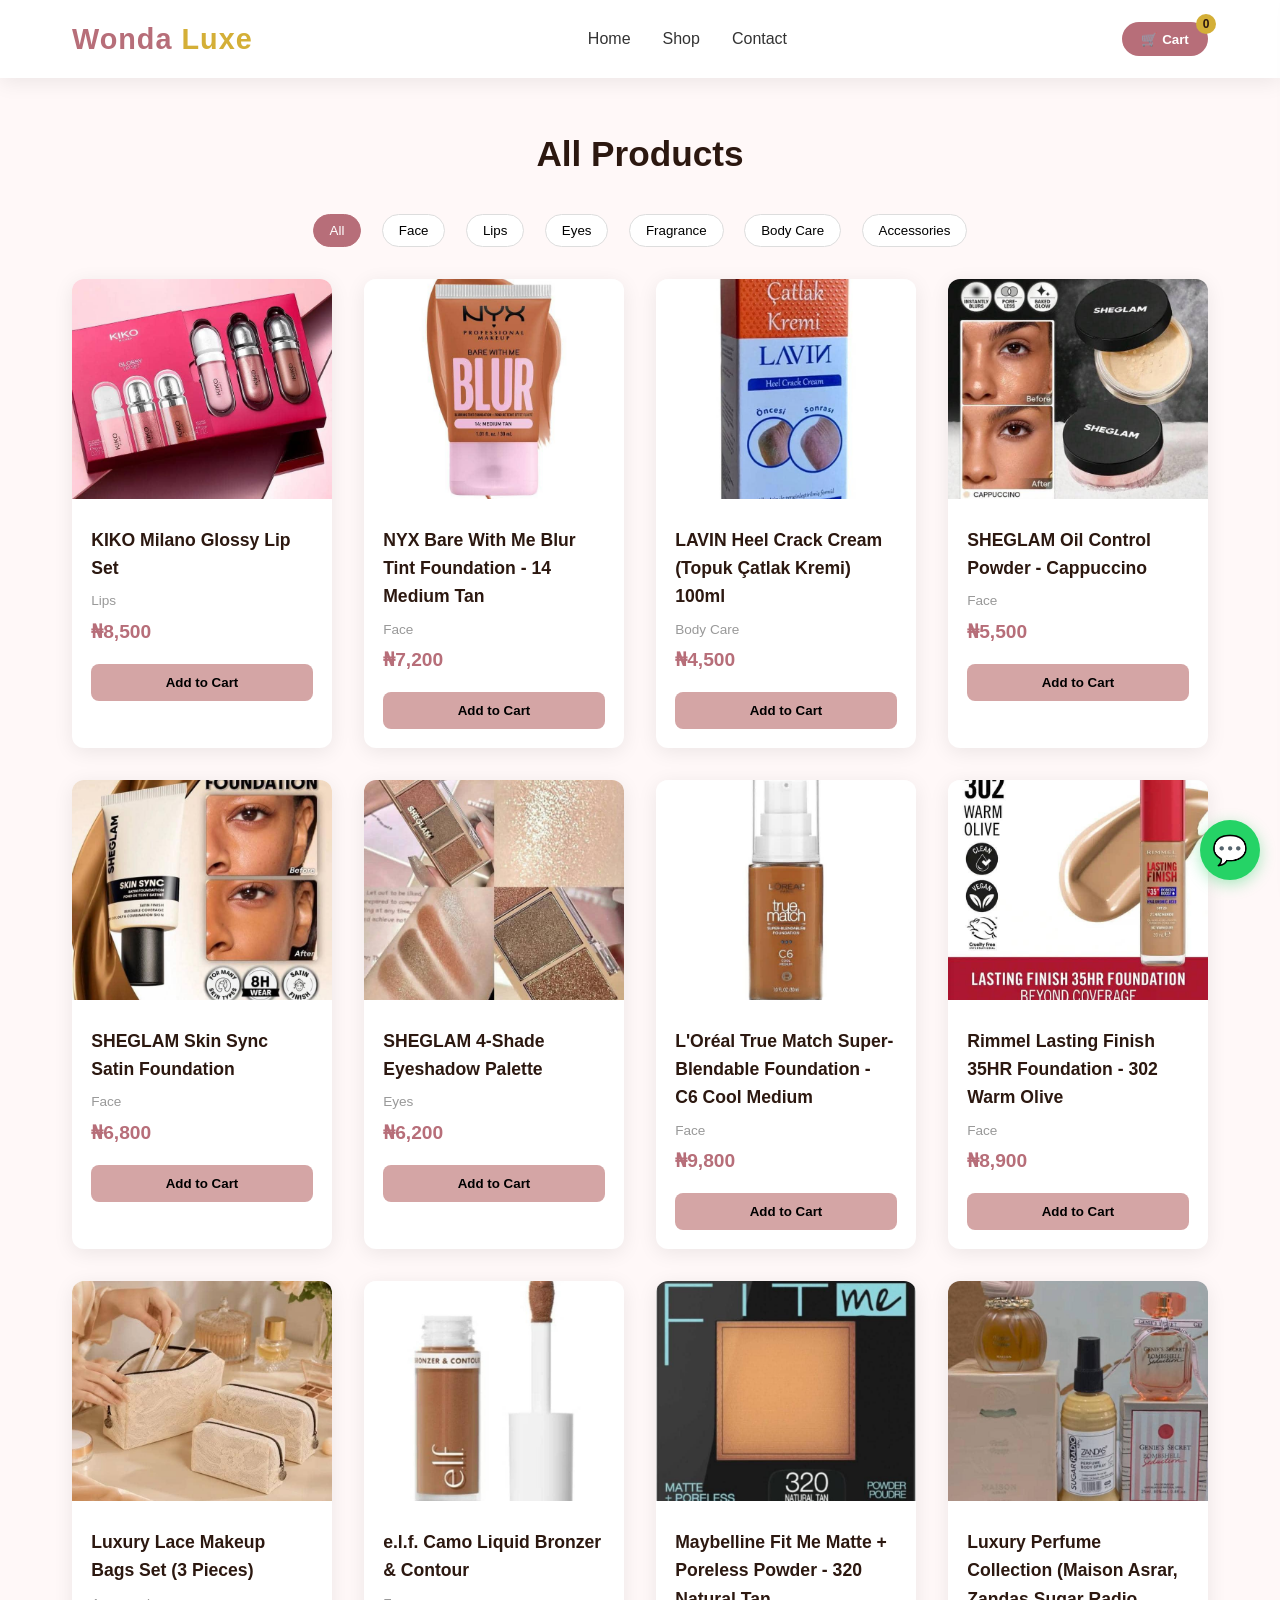
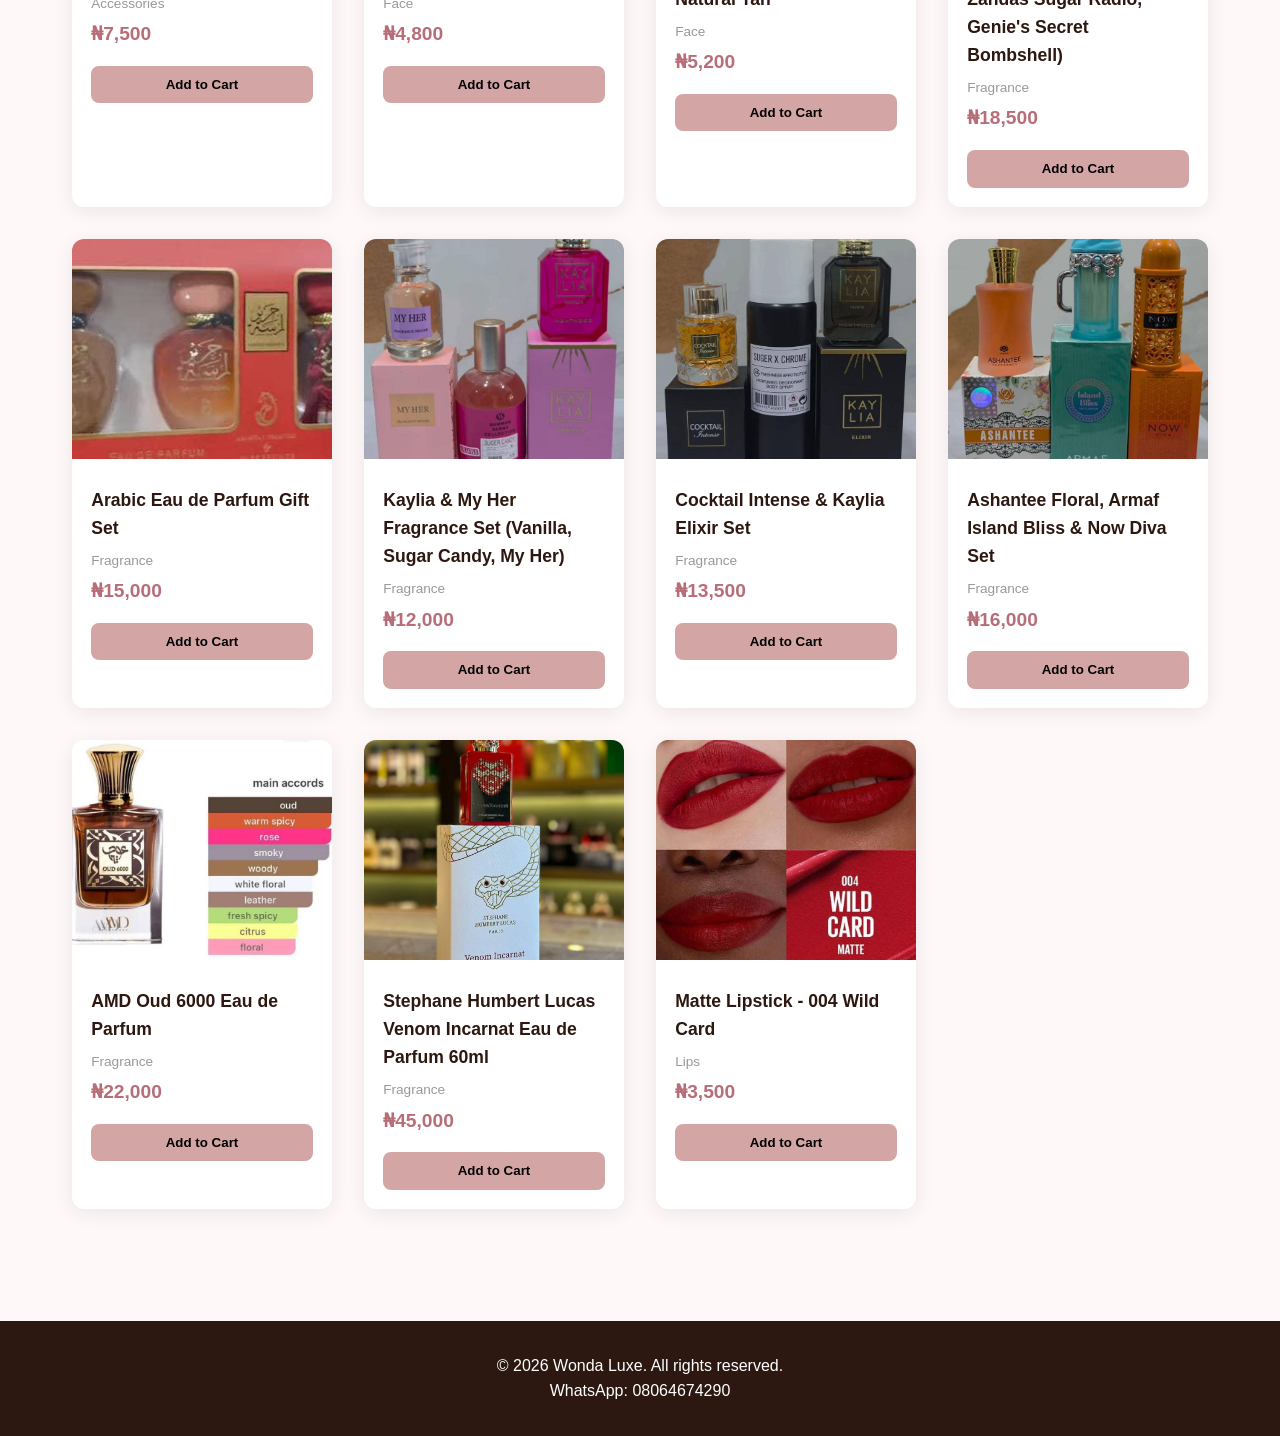
==== shop.html @ b58d8540 "Add files via upload" ====
<!DOCTYPE html>
<html lang="en">
<head>
  <meta charset="UTF-8">
  <meta name="viewport" content="width=device-width, initial-scale=1.0">
  <title>Shop | Wonda Luxe</title>
  <link rel="stylesheet" href="assets/css/style.css">
</head>
<body>
  <header>
    <div class="navbar">
      <a href="index.html" class="logo">Wonda <span>Luxe</span></a>
      <nav>
        <ul>
          <li><a href="index.html">Home</a></li>
          <li><a href="shop.html">Shop</a></li>
          <li><a href="index.html#contact">Contact</a></li>
        </ul>
      </nav>
      <button class="cart-btn" onclick="openCart()">
        🛒 Cart <span class="cart-count">0</span>
      </button>
    </div>
  </header>

  <section class="container">
    <h2 class="section-title">All Products</h2>
    <div style="text-align:center; margin-bottom:2rem;">
      <button onclick="filterProducts('all')" class="filter-btn active" style="margin:0 0.5rem; padding:0.5rem 1rem; border:1px solid #ddd; background:#fff; border-radius:20px; cursor:pointer;">All</button>
      <button onclick="filterProducts('Face')" class="filter-btn" style="margin:0 0.5rem; padding:0.5rem 1rem; border:1px solid #ddd; background:#fff; border-radius:20px; cursor:pointer;">Face</button>
      <button onclick="filterProducts('Lips')" class="filter-btn" style="margin:0 0.5rem; padding:0.5rem 1rem; border:1px solid #ddd; background:#fff; border-radius:20px; cursor:pointer;">Lips</button>
      <button onclick="filterProducts('Eyes')" class="filter-btn" style="margin:0 0.5rem; padding:0.5rem 1rem; border:1px solid #ddd; background:#fff; border-radius:20px; cursor:pointer;">Eyes</button>
      <button onclick="filterProducts('Fragrance')" class="filter-btn" style="margin:0 0.5rem; padding:0.5rem 1rem; border:1px solid #ddd; background:#fff; border-radius:20px; cursor:pointer;">Fragrance</button>
      <button onclick="filterProducts('Body Care')" class="filter-btn" style="margin:0 0.5rem; padding:0.5rem 1rem; border:1px solid #ddd; background:#fff; border-radius:20px; cursor:pointer;">Body Care</button>
      <button onclick="filterProducts('Accessories')" class="filter-btn" style="margin:0 0.5rem; padding:0.5rem 1rem; border:1px solid #ddd; background:#fff; border-radius:20px; cursor:pointer;">Accessories</button>
    </div>
    <div class="products-grid" id="products-grid"></div>
  </section>

  <footer>
    <p>&copy; 2026 Wonda Luxe. All rights reserved.</p>
    <p>WhatsApp: 08064674290</p>
  </footer>

  <a href="https://wa.me/2348064674290" class="whatsapp-float" target="_blank" title="Chat on WhatsApp">💬</a>

  <!-- Product Modal -->
  <div class="modal" id="product-modal">
    <div class="modal-content">
      <button class="close-modal" onclick="closeModal()">&times;</button>
      <img id="modal-image" src="" alt="">
      <h2 id="modal-name"></h2>
      <p class="price" id="modal-price"></p>
      <p id="modal-description" style="margin:1rem 0;"></p>
      <h4>Ingredients</h4>
      <div class="ingredients" id="modal-ingredients"></div>
      <button class="btn-primary" id="modal-add-btn" style="margin-top:1.5rem; width:100%;">Add to Cart</button>
    </div>
  </div>

  <!-- Cart Sidebar -->
  <div class="cart-sidebar" id="cart-sidebar">
    <div class="cart-header">
      <h3>Your Cart</h3>
      <button onclick="closeCart()" style="background:none; border:none; font-size:1.5rem; cursor:pointer;">&times;</button>
    </div>
    <div class="cart-items" id="cart-items"></div>
    <div class="cart-footer">
      <div class="cart-total">
        <span>Total:</span>
        <span id="cart-total">₦0</span>
      </div>
      <button class="whatsapp-checkout" onclick="checkoutWhatsApp()">
        💬 Checkout via WhatsApp
      </button>
    </div>
  </div>

  <script src="assets/js/products.js"></script>
  <script src="assets/js/main.js"></script>
  <script>
    function renderProducts(filter = 'all') {
      const grid = document.getElementById('products-grid');
      grid.innerHTML = '';
      const filtered = filter === 'all' ? products : products.filter(p => p.category === filter);
      
      filtered.forEach(p => {
        const card = document.createElement('div');
        card.className = 'product-card';
        card.innerHTML = `
          <img src="${p.image}" alt="${p.name}" onclick="showProductModal('${p.id}')">
          <div class="product-info">
            <h3 onclick="showProductModal('${p.id}')">${p.name}</h3>
            <div style="color:#999; font-size:0.85rem; margin-bottom:0.3rem;">${p.category}</div>
            <div class="price">${formatPrice(p.price)}</div>
            <button class="add-to-cart" onclick="addToCart('${p.id}')">Add to Cart</button>
          </div>
        `;
        grid.appendChild(card);
      });
    }

    function filterProducts(cat) {
      document.querySelectorAll('.filter-btn').forEach(btn => btn.classList.remove('active'));
      event.target.classList.add('active');
      renderProducts(cat);
    }

    document.addEventListener('DOMContentLoaded', () => {
      renderProducts();
    });
  </script>
  <style>
    .filter-btn.active {
      background: var(--accent) !important;
      color: white;
      border-color: var(--accent) !important;
    }
  </style>
</body>
</html>
---- assets/css/style.css ----
/* Wonda Luxe - Luxury Cosmetics Website */
:root {
  --primary: #d4a5a5;
  --primary-dark: #c48b8b;
  --accent: #b76e79;
  --gold: #d4af37;
  --dark: #2c1810;
  --light: #fff8f8;
  --text: #333;
  --muted: #666;
  --white: #ffffff;
  --shadow: 0 4px 20px rgba(0,0,0,0.08);
  --radius: 12px;
}

* {
  margin: 0;
  padding: 0;
  box-sizing: border-box;
}

body {
  font-family: 'Segoe UI', Tahoma, Geneva, Verdana, sans-serif;
  background: var(--light);
  color: var(--text);
  line-height: 1.6;
}

a {
  text-decoration: none;
  color: inherit;
}

/* Header */
header {
  background: var(--white);
  box-shadow: var(--shadow);
  position: sticky;
  top: 0;
  z-index: 1000;
}

.navbar {
  max-width: 1200px;
  margin: 0 auto;
  padding: 1rem 2rem;
  display: flex;
  justify-content: space-between;
  align-items: center;
}

.logo {
  font-size: 1.8rem;
  font-weight: 700;
  color: var(--accent);
  letter-spacing: 1px;
}

.logo span {
  color: var(--gold);
}

nav ul {
  display: flex;
  list-style: none;
  gap: 2rem;
}

nav a {
  font-weight: 500;
  transition: color 0.3s;
}

nav a:hover {
  color: var(--accent);
}

.cart-btn {
  background: var(--accent);
  color: white;
  border: none;
  padding: 0.6rem 1.2rem;
  border-radius: 25px;
  cursor: pointer;
  font-weight: 600;
  display: flex;
  align-items: center;
  gap: 0.5rem;
  position: relative;
}

.cart-count {
  background: var(--gold);
  color: var(--dark);
  border-radius: 50%;
  width: 20px;
  height: 20px;
  display: flex;
  align-items: center;
  justify-content: center;
  font-size: 0.75rem;
  position: absolute;
  top: -8px;
  right: -8px;
}

/* Hero */
.hero {
  background: linear-gradient(135deg, #f8e1e7 0%, #fff 100%);
  padding: 4rem 2rem;
  text-align: center;
}

.hero h1 {
  font-size: 3rem;
  color: var(--dark);
  margin-bottom: 1rem;
}

.hero p {
  font-size: 1.2rem;
  color: var(--muted);
  max-width: 600px;
  margin: 0 auto 2rem;
}

.btn-primary {
  background: var(--accent);
  color: white;
  padding: 0.9rem 2rem;
  border-radius: 30px;
  font-weight: 600;
  display: inline-block;
  transition: transform 0.3s, box-shadow 0.3s;
}

.btn-primary:hover {
  transform: translateY(-2px);
  box-shadow: 0 8px 20px rgba(183, 110, 121, 0.3);
}

/* Products Grid */
.container {
  max-width: 1200px;
  margin: 0 auto;
  padding: 3rem 2rem;
}

.section-title {
  text-align: center;
  font-size: 2.2rem;
  margin-bottom: 2rem;
  color: var(--dark);
}

.products-grid {
  display: grid;
  grid-template-columns: repeat(auto-fill, minmax(260px, 1fr));
  gap: 2rem;
}

.product-card {
  background: var(--white);
  border-radius: var(--radius);
  overflow: hidden;
  box-shadow: var(--shadow);
  transition: transform 0.3s;
  cursor: pointer;
}

.product-card:hover {
  transform: translateY(-8px);
}

.product-card img {
  width: 100%;
  height: 220px;
  object-fit: cover;
}

.product-info {
  padding: 1.2rem;
}

.product-info h3 {
  font-size: 1.1rem;
  margin-bottom: 0.5rem;
  color: var(--dark);
}

.price {
  color: var(--accent);
  font-weight: 700;
  font-size: 1.2rem;
}

.add-to-cart {
  width: 100%;
  margin-top: 1rem;
  background: var(--primary);
  border: none;
  padding: 0.7rem;
  border-radius: 8px;
  cursor: pointer;
  font-weight: 600;
  transition: background 0.3s;
}

.add-to-cart:hover {
  background: var(--primary-dark);
}

/* Modal */
.modal {
  display: none;
  position: fixed;
  top: 0;
  left: 0;
  width: 100%;
  height: 100%;
  background: rgba(0,0,0,0.6);
  z-index: 2000;
  align-items: center;
  justify-content: center;
}

.modal.active {
  display: flex;
}

.modal-content {
  background: white;
  max-width: 700px;
  width: 90%;
  max-height: 85vh;
  overflow-y: auto;
  border-radius: var(--radius);
  padding: 2rem;
  position: relative;
}

.close-modal {
  position: absolute;
  top: 1rem;
  right: 1rem;
  font-size: 1.5rem;
  cursor: pointer;
  background: none;
  border: none;
}

.modal-content img {
  width: 100%;
  max-height: 300px;
  object-fit: contain;
  border-radius: 8px;
  margin-bottom: 1rem;
}

.ingredients {
  background: #f9f9f9;
  padding: 1rem;
  border-radius: 8px;
  font-size: 0.9rem;
  white-space: pre-wrap;
  margin-top: 1rem;
}

/* Cart Sidebar */
.cart-sidebar {
  position: fixed;
  top: 0;
  right: -400px;
  width: 380px;
  height: 100%;
  background: white;
  box-shadow: -4px 0 20px rgba(0,0,0,0.1);
  z-index: 1500;
  transition: right 0.3s;
  display: flex;
  flex-direction: column;
}

.cart-sidebar.open {
  right: 0;
}

.cart-header {
  padding: 1.5rem;
  border-bottom: 1px solid #eee;
  display: flex;
  justify-content: space-between;
  align-items: center;
}

.cart-items {
  flex: 1;
  overflow-y: auto;
  padding: 1rem;
}

.cart-item {
  display: flex;
  gap: 1rem;
  margin-bottom: 1rem;
  padding-bottom: 1rem;
  border-bottom: 1px solid #eee;
}

.cart-item img {
  width: 70px;
  height: 70px;
  object-fit: cover;
  border-radius: 8px;
}

.cart-item-info {
  flex: 1;
}

.qty-controls {
  display: flex;
  align-items: center;
  gap: 0.5rem;
  margin-top: 0.5rem;
}

.qty-controls button {
  width: 28px;
  height: 28px;
  border: 1px solid #ddd;
  background: white;
  cursor: pointer;
  border-radius: 4px;
}

.cart-footer {
  padding: 1.5rem;
  border-top: 1px solid #eee;
}

.cart-total {
  display: flex;
  justify-content: space-between;
  font-size: 1.2rem;
  font-weight: 700;
  margin-bottom: 1rem;
}

.whatsapp-checkout {
  width: 100%;
  background: #25D366;
  color: white;
  border: none;
  padding: 1rem;
  border-radius: 8px;
  font-size: 1.1rem;
  font-weight: 600;
  cursor: pointer;
  display: flex;
  align-items: center;
  justify-content: center;
  gap: 0.5rem;
}

/* Footer */
footer {
  background: var(--dark);
  color: white;
  text-align: center;
  padding: 2rem;
  margin-top: 4rem;
}

.whatsapp-float {
  position: fixed;
  bottom: 20px;
  right: 20px;
  background: #25D366;
  color: white;
  width: 60px;
  height: 60px;
  border-radius: 50%;
  display: flex;
  align-items: center;
  justify-content: center;
  font-size: 1.8rem;
  box-shadow: 0 4px 15px rgba(37, 211, 102, 0.4);
  z-index: 999;
}

/* Responsive */
@media (max-width: 768px) {
  .navbar {
    flex-direction: column;
    gap: 1rem;
  }
  nav ul {
    gap: 1rem;
  }
  .hero h1 {
    font-size: 2rem;
  }
  .cart-sidebar {
    width: 100%;
    right: -100%;
  }
}
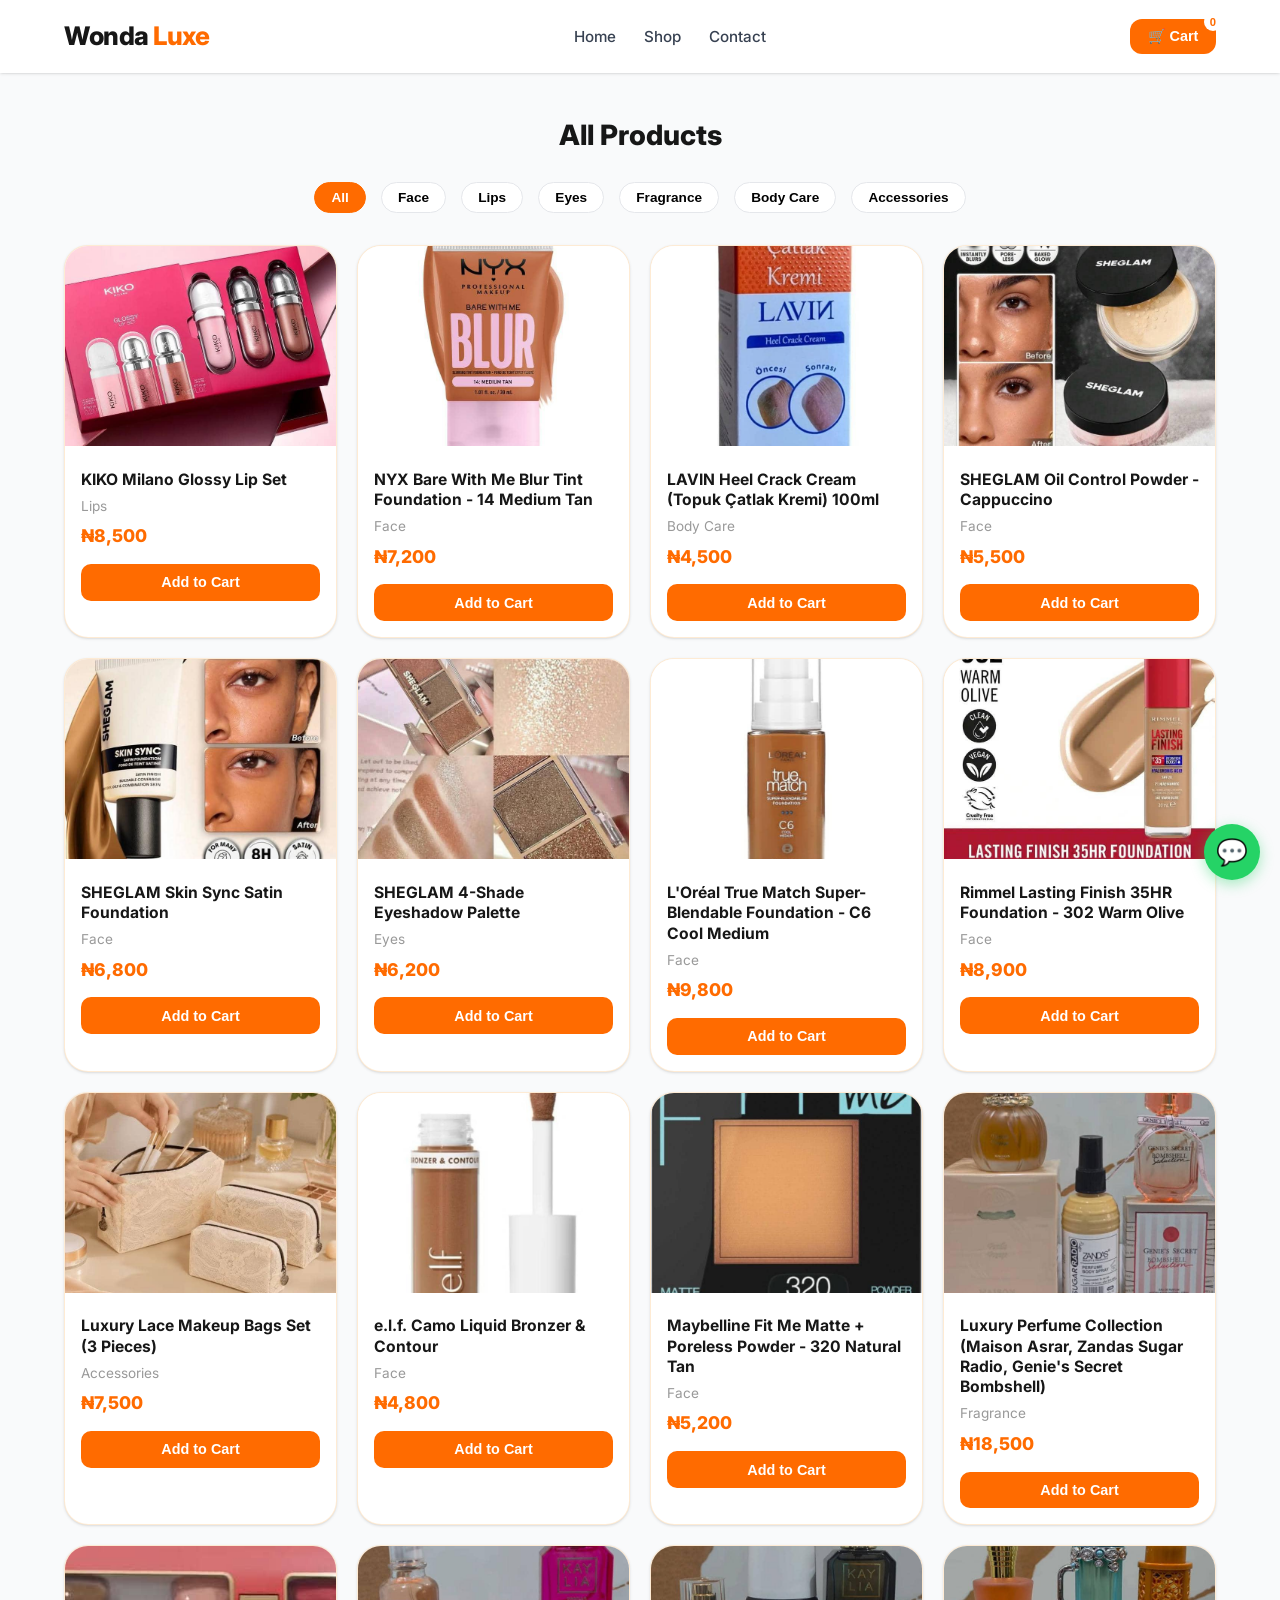
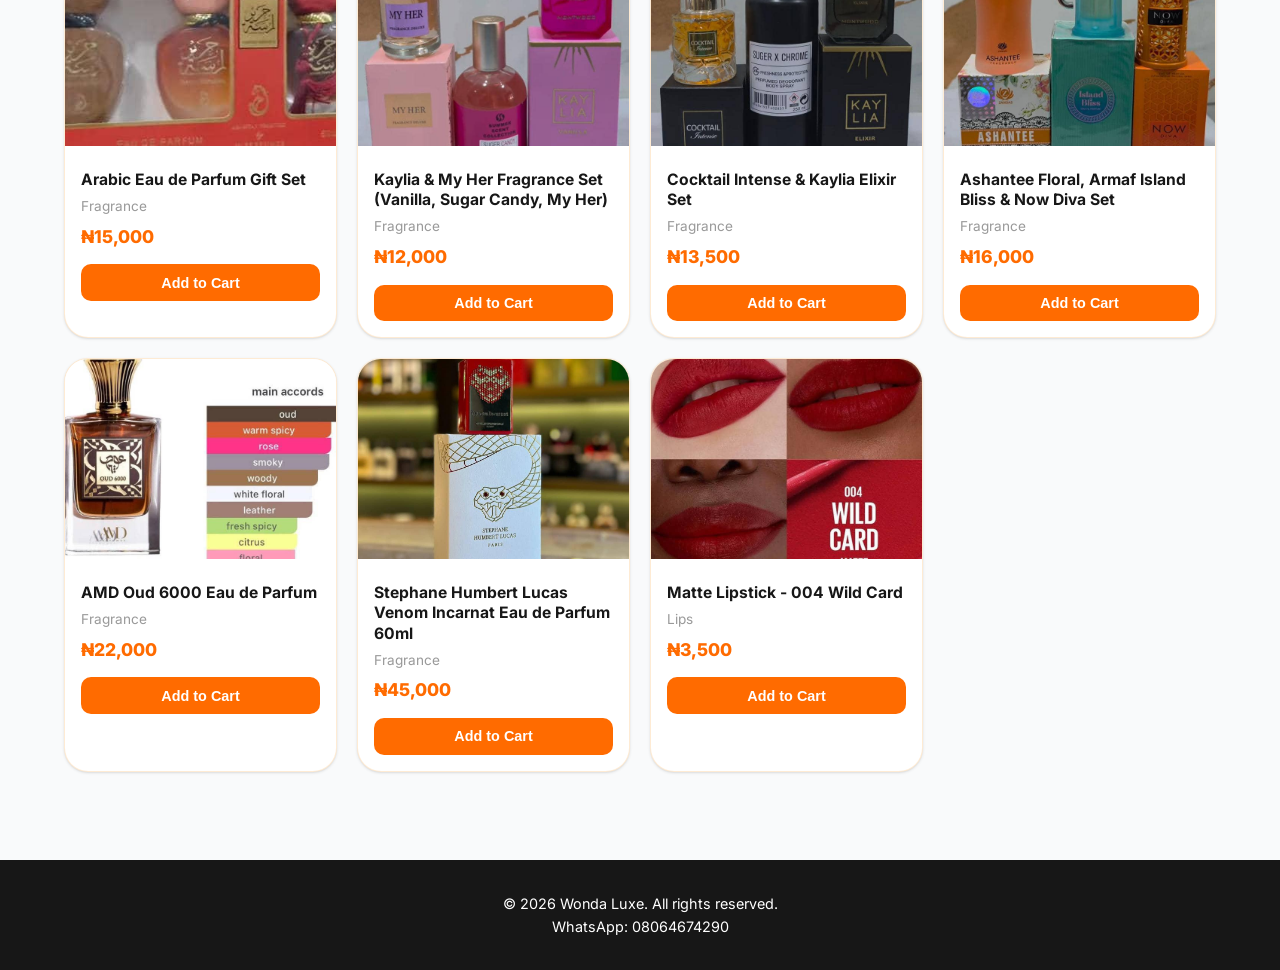
==== commit c0f330c7: "Add files via upload" ====
--- a/shop.html
+++ b/shop.html
@@ -26,13 +26,13 @@
   <section class="container">
     <h2 class="section-title">All Products</h2>
     <div style="text-align:center; margin-bottom:2rem;">
-      <button onclick="filterProducts('all')" class="filter-btn active" style="margin:0 0.5rem; padding:0.5rem 1rem; border:1px solid #ddd; background:#fff; border-radius:20px; cursor:pointer;">All</button>
-      <button onclick="filterProducts('Face')" class="filter-btn" style="margin:0 0.5rem; padding:0.5rem 1rem; border:1px solid #ddd; background:#fff; border-radius:20px; cursor:pointer;">Face</button>
-      <button onclick="filterProducts('Lips')" class="filter-btn" style="margin:0 0.5rem; padding:0.5rem 1rem; border:1px solid #ddd; background:#fff; border-radius:20px; cursor:pointer;">Lips</button>
-      <button onclick="filterProducts('Eyes')" class="filter-btn" style="margin:0 0.5rem; padding:0.5rem 1rem; border:1px solid #ddd; background:#fff; border-radius:20px; cursor:pointer;">Eyes</button>
-      <button onclick="filterProducts('Fragrance')" class="filter-btn" style="margin:0 0.5rem; padding:0.5rem 1rem; border:1px solid #ddd; background:#fff; border-radius:20px; cursor:pointer;">Fragrance</button>
-      <button onclick="filterProducts('Body Care')" class="filter-btn" style="margin:0 0.5rem; padding:0.5rem 1rem; border:1px solid #ddd; background:#fff; border-radius:20px; cursor:pointer;">Body Care</button>
-      <button onclick="filterProducts('Accessories')" class="filter-btn" style="margin:0 0.5rem; padding:0.5rem 1rem; border:1px solid #ddd; background:#fff; border-radius:20px; cursor:pointer;">Accessories</button>
+      <button onclick="filterProducts('all')" class="filter-btn active">All</button>
+      <button onclick="filterProducts('Face')" class="filter-btn">Face</button>
+      <button onclick="filterProducts('Lips')" class="filter-btn">Lips</button>
+      <button onclick="filterProducts('Eyes')" class="filter-btn">Eyes</button>
+      <button onclick="filterProducts('Fragrance')" class="filter-btn">Fragrance</button>
+      <button onclick="filterProducts('Body Care')" class="filter-btn">Body Care</button>
+      <button onclick="filterProducts('Accessories')" class="filter-btn">Accessories</button>
     </div>
     <div class="products-grid" id="products-grid"></div>
   </section>
@@ -110,12 +110,5 @@
       renderProducts();
     });
   </script>
-  <style>
-    .filter-btn.active {
-      background: var(--accent) !important;
-      color: white;
-      border-color: var(--accent) !important;
-    }
-  </style>
 </body>
 </html>
--- a/assets/css/style.css
+++ b/assets/css/style.css
@@ -1,16 +1,20 @@
-/* Wonda Luxe - Luxury Cosmetics Website */
+/* Wonda Luxe - Matched to dova.ng colour grading & setup */
+@import url('https://fonts.googleapis.com/css2?family=Inter:wght@400;500;600;700;800&display=swap');
+
 :root {
-  --primary: #d4a5a5;
-  --primary-dark: #c48b8b;
-  --accent: #b76e79;
-  --gold: #d4af37;
-  --dark: #2c1810;
-  --light: #fff8f8;
-  --text: #333;
-  --muted: #666;
+  --primary: #FF6B00;
+  --primary-dark: #E05E00;
+  --primary-light: #FFF8F2;
+  --orange-50: #fff7ed;
+  --dark: #171717;
+  --text: #171717;
+  --muted: #6b7280;
+  --gray-50: #f9fafb;
   --white: #ffffff;
-  --shadow: 0 4px 20px rgba(0,0,0,0.08);
-  --radius: 12px;
+  --border: #fed7aa;
+  --shadow: 0 1px 3px 0 rgb(0 0 0 / 0.1), 0 1px 2px -1px rgb(0 0 0 / 0.1);
+  --radius: 16px;
+  --radius-lg: 24px;
 }
 
 * {
@@ -20,10 +24,11 @@
 }
 
 body {
-  font-family: 'Segoe UI', Tahoma, Geneva, Verdana, sans-serif;
-  background: var(--light);
+  font-family: 'Inter', system-ui, -apple-system, sans-serif;
+  background: var(--gray-50);
   color: var(--text);
   line-height: 1.6;
+  -webkit-font-smoothing: antialiased;
 }
 
 a {
@@ -43,167 +48,189 @@
 .navbar {
   max-width: 1200px;
   margin: 0 auto;
-  padding: 1rem 2rem;
+  padding: 1rem 1.5rem;
   display: flex;
   justify-content: space-between;
   align-items: center;
 }
 
 .logo {
-  font-size: 1.8rem;
-  font-weight: 700;
-  color: var(--accent);
-  letter-spacing: 1px;
+  font-size: 1.6rem;
+  font-weight: 800;
+  color: var(--dark);
+  letter-spacing: -0.5px;
 }
 
 .logo span {
-  color: var(--gold);
+  color: var(--primary);
 }
 
 nav ul {
   display: flex;
   list-style: none;
-  gap: 2rem;
+  gap: 1.75rem;
 }
 
 nav a {
   font-weight: 500;
-  transition: color 0.3s;
+  font-size: 0.95rem;
+  color: #374151;
+  transition: color 0.2s;
 }
 
 nav a:hover {
-  color: var(--accent);
+  color: var(--primary);
 }
 
 .cart-btn {
-  background: var(--accent);
+  background: var(--primary);
   color: white;
   border: none;
-  padding: 0.6rem 1.2rem;
-  border-radius: 25px;
-  cursor: pointer;
-  font-weight: 600;
-  display: flex;
-  align-items: center;
-  gap: 0.5rem;
+  padding: 0.55rem 1.1rem;
+  border-radius: 12px;
+  cursor: pointer;
+  font-weight: 700;
+  font-size: 0.9rem;
+  display: flex;
+  align-items: center;
+  gap: 0.4rem;
   position: relative;
+  transition: background 0.2s;
+}
+
+.cart-btn:hover {
+  background: var(--primary-dark);
 }
 
 .cart-count {
-  background: var(--gold);
-  color: var(--dark);
-  border-radius: 50%;
-  width: 20px;
-  height: 20px;
+  background: white;
+  color: var(--primary);
+  border-radius: 999px;
+  min-width: 18px;
+  height: 18px;
   display: flex;
   align-items: center;
   justify-content: center;
-  font-size: 0.75rem;
+  font-size: 0.7rem;
+  font-weight: 800;
   position: absolute;
-  top: -8px;
-  right: -8px;
+  top: -6px;
+  right: -6px;
 }
 
 /* Hero */
 .hero {
-  background: linear-gradient(135deg, #f8e1e7 0%, #fff 100%);
-  padding: 4rem 2rem;
+  background: linear-gradient(180deg, var(--primary-light) 0%, #fff 100%);
+  padding: 3.5rem 1.5rem 3rem;
   text-align: center;
 }
 
 .hero h1 {
-  font-size: 3rem;
+  font-size: 2.5rem;
+  font-weight: 800;
   color: var(--dark);
-  margin-bottom: 1rem;
+  margin-bottom: 0.75rem;
+  letter-spacing: -0.5px;
 }
 
 .hero p {
-  font-size: 1.2rem;
+  font-size: 1.1rem;
   color: var(--muted);
-  max-width: 600px;
-  margin: 0 auto 2rem;
+  max-width: 520px;
+  margin: 0 auto 1.75rem;
 }
 
 .btn-primary {
-  background: var(--accent);
-  color: white;
-  padding: 0.9rem 2rem;
-  border-radius: 30px;
-  font-weight: 600;
+  background: var(--primary);
+  color: white;
+  padding: 0.8rem 1.75rem;
+  border-radius: 12px;
+  font-weight: 700;
   display: inline-block;
-  transition: transform 0.3s, box-shadow 0.3s;
+  transition: background 0.2s, transform 0.15s;
+  border: none;
+  cursor: pointer;
+  font-size: 0.95rem;
 }
 
 .btn-primary:hover {
-  transform: translateY(-2px);
-  box-shadow: 0 8px 20px rgba(183, 110, 121, 0.3);
-}
-
-/* Products Grid */
+  background: var(--primary-dark);
+  transform: translateY(-1px);
+}
+
+/* Products */
 .container {
   max-width: 1200px;
   margin: 0 auto;
-  padding: 3rem 2rem;
+  padding: 2.5rem 1.5rem;
 }
 
 .section-title {
   text-align: center;
-  font-size: 2.2rem;
-  margin-bottom: 2rem;
+  font-size: 1.75rem;
+  font-weight: 800;
+  margin-bottom: 1.5rem;
   color: var(--dark);
 }
 
 .products-grid {
   display: grid;
-  grid-template-columns: repeat(auto-fill, minmax(260px, 1fr));
-  gap: 2rem;
+  grid-template-columns: repeat(auto-fill, minmax(240px, 1fr));
+  gap: 1.25rem;
 }
 
 .product-card {
   background: var(--white);
-  border-radius: var(--radius);
+  border-radius: var(--radius-lg);
   overflow: hidden;
+  border: 1px solid #fed7aa80;
   box-shadow: var(--shadow);
-  transition: transform 0.3s;
+  transition: transform 0.2s, box-shadow 0.2s;
   cursor: pointer;
 }
 
 .product-card:hover {
-  transform: translateY(-8px);
+  transform: translateY(-4px);
+  box-shadow: 0 10px 25px -5px rgb(0 0 0 / 0.08);
 }
 
 .product-card img {
   width: 100%;
-  height: 220px;
+  height: 200px;
   object-fit: cover;
+  background: #f3f4f6;
 }
 
 .product-info {
-  padding: 1.2rem;
+  padding: 1rem;
 }
 
 .product-info h3 {
+  font-size: 0.98rem;
+  font-weight: 700;
+  margin-bottom: 0.35rem;
+  color: var(--dark);
+  line-height: 1.3;
+}
+
+.price {
+  color: var(--primary);
+  font-weight: 800;
   font-size: 1.1rem;
-  margin-bottom: 0.5rem;
-  color: var(--dark);
-}
-
-.price {
-  color: var(--accent);
+}
+
+.add-to-cart {
+  width: 100%;
+  margin-top: 0.85rem;
+  background: var(--primary);
+  color: white;
+  border: none;
+  padding: 0.65rem;
+  border-radius: 10px;
+  cursor: pointer;
   font-weight: 700;
-  font-size: 1.2rem;
-}
-
-.add-to-cart {
-  width: 100%;
-  margin-top: 1rem;
-  background: var(--primary);
-  border: none;
-  padding: 0.7rem;
-  border-radius: 8px;
-  cursor: pointer;
-  font-weight: 600;
-  transition: background 0.3s;
+  font-size: 0.9rem;
+  transition: background 0.2s;
 }
 
 .add-to-cart:hover {
@@ -218,10 +245,11 @@
   left: 0;
   width: 100%;
   height: 100%;
-  background: rgba(0,0,0,0.6);
+  background: rgba(0,0,0,0.5);
   z-index: 2000;
   align-items: center;
   justify-content: center;
+  padding: 1rem;
 }
 
 .modal.active {
@@ -230,53 +258,69 @@
 
 .modal-content {
   background: white;
-  max-width: 700px;
-  width: 90%;
-  max-height: 85vh;
+  max-width: 640px;
+  width: 100%;
+  max-height: 90vh;
   overflow-y: auto;
-  border-radius: var(--radius);
-  padding: 2rem;
+  border-radius: var(--radius-lg);
+  padding: 1.5rem;
   position: relative;
 }
 
 .close-modal {
   position: absolute;
-  top: 1rem;
-  right: 1rem;
-  font-size: 1.5rem;
+  top: 0.75rem;
+  right: 0.75rem;
+  font-size: 1.75rem;
   cursor: pointer;
   background: none;
   border: none;
+  color: #9ca3af;
+  width: 36px;
+  height: 36px;
+  border-radius: 50%;
+  display: flex;
+  align-items: center;
+  justify-content: center;
+}
+
+.close-modal:hover {
+  background: var(--orange-50);
+  color: var(--dark);
 }
 
 .modal-content img {
   width: 100%;
-  max-height: 300px;
+  max-height: 280px;
   object-fit: contain;
-  border-radius: 8px;
+  border-radius: 12px;
   margin-bottom: 1rem;
+  background: #f9fafb;
 }
 
 .ingredients {
-  background: #f9f9f9;
+  background: var(--primary-light);
   padding: 1rem;
-  border-radius: 8px;
-  font-size: 0.9rem;
+  border-radius: 12px;
+  font-size: 0.85rem;
   white-space: pre-wrap;
-  margin-top: 1rem;
+  margin-top: 0.75rem;
+  color: #374151;
+  line-height: 1.5;
 }
 
 /* Cart Sidebar */
 .cart-sidebar {
   position: fixed;
   top: 0;
-  right: -400px;
+  right: -420px;
   width: 380px;
+  max-width: 100%;
   height: 100%;
   background: white;
-  box-shadow: -4px 0 20px rgba(0,0,0,0.1);
+  box-shadow: -4px 0 24px rgba(0,0,0,0.12);
   z-index: 1500;
-  transition: right 0.3s;
+  transition: right 0.3s ease;
   display: flex;
   flex-direction: column;
 }
@@ -286,32 +330,38 @@
 }
 
 .cart-header {
-  padding: 1.5rem;
-  border-bottom: 1px solid #eee;
+  padding: 1.25rem 1.5rem;
+  border-bottom: 1px solid #f3f4f6;
   display: flex;
   justify-content: space-between;
   align-items: center;
+}
+
+.cart-header h3 {
+  font-weight: 800;
+  font-size: 1.15rem;
 }
 
 .cart-items {
   flex: 1;
   overflow-y: auto;
-  padding: 1rem;
+  padding: 1rem 1.25rem;
 }
 
 .cart-item {
   display: flex;
-  gap: 1rem;
+  gap: 0.85rem;
   margin-bottom: 1rem;
   padding-bottom: 1rem;
-  border-bottom: 1px solid #eee;
+  border-bottom: 1px solid #f3f4f6;
 }
 
 .cart-item img {
-  width: 70px;
-  height: 70px;
+  width: 64px;
+  height: 64px;
   object-fit: cover;
-  border-radius: 8px;
+  border-radius: 10px;
+  background: #f3f4f6;
 }
 
 .cart-item-info {
@@ -321,46 +371,53 @@
 .qty-controls {
   display: flex;
   align-items: center;
-  gap: 0.5rem;
-  margin-top: 0.5rem;
+  gap: 0.4rem;
+  margin-top: 0.4rem;
 }
 
 .qty-controls button {
   width: 28px;
   height: 28px;
-  border: 1px solid #ddd;
+  border: 1px solid #e5e7eb;
   background: white;
   cursor: pointer;
-  border-radius: 4px;
+  border-radius: 6px;
+  font-weight: 600;
 }
 
 .cart-footer {
-  padding: 1.5rem;
-  border-top: 1px solid #eee;
+  padding: 1.25rem 1.5rem;
+  border-top: 1px solid #f3f4f6;
+  background: #fafafa;
 }
 
 .cart-total {
   display: flex;
   justify-content: space-between;
-  font-size: 1.2rem;
+  font-size: 1.15rem;
+  font-weight: 800;
+  margin-bottom: 1rem;
+}
+
+.whatsapp-checkout {
+  width: 100%;
+  background: #25D366;
+  color: white;
+  border: none;
+  padding: 0.95rem;
+  border-radius: 12px;
+  font-size: 1rem;
   font-weight: 700;
-  margin-bottom: 1rem;
-}
-
-.whatsapp-checkout {
-  width: 100%;
-  background: #25D366;
-  color: white;
-  border: none;
-  padding: 1rem;
-  border-radius: 8px;
-  font-size: 1.1rem;
-  font-weight: 600;
   cursor: pointer;
   display: flex;
   align-items: center;
   justify-content: center;
-  gap: 0.5rem;
+  gap: 0.4rem;
+  transition: background 0.2s;
+}
+
+.whatsapp-checkout:hover {
+  background: #1ebe57;
 }
 
 /* Footer */
@@ -368,8 +425,9 @@
   background: var(--dark);
   color: white;
   text-align: center;
-  padding: 2rem;
-  margin-top: 4rem;
+  padding: 2rem 1rem;
+  margin-top: 3rem;
+  font-size: 0.9rem;
 }
 
 .whatsapp-float {
@@ -378,31 +436,58 @@
   right: 20px;
   background: #25D366;
   color: white;
-  width: 60px;
-  height: 60px;
+  width: 56px;
+  height: 56px;
   border-radius: 50%;
   display: flex;
   align-items: center;
   justify-content: center;
-  font-size: 1.8rem;
-  box-shadow: 0 4px 15px rgba(37, 211, 102, 0.4);
+  font-size: 1.6rem;
+  box-shadow: 0 4px 14px rgba(37, 211, 102, 0.4);
   z-index: 999;
+}
+
+/* Filters */
+.filter-btn {
+  margin: 0 0.35rem;
+  padding: 0.45rem 1rem;
+  border: 1.5px solid #e5e7eb;
+  background: white;
+  border-radius: 999px;
+  cursor: pointer;
+  font-weight: 600;
+  font-size: 0.85rem;
+  transition: all 0.2s;
+}
+
+.filter-btn:hover,
+.filter-btn.active {
+  background: var(--primary);
+  color: white;
+  border-color: var(--primary);
 }
 
 /* Responsive */
 @media (max-width: 768px) {
   .navbar {
-    flex-direction: column;
-    gap: 1rem;
+    flex-wrap: wrap;
+    gap: 0.75rem;
   }
   nav ul {
     gap: 1rem;
   }
   .hero h1 {
-    font-size: 2rem;
+    font-size: 1.85rem;
   }
   .cart-sidebar {
     width: 100%;
     right: -100%;
   }
-}
+  .products-grid {
+    grid-template-columns: repeat(auto-fill, minmax(160px, 1fr));
+    gap: 0.85rem;
+  }
+  .product-card img {
+    height: 150px;
+  }
+}
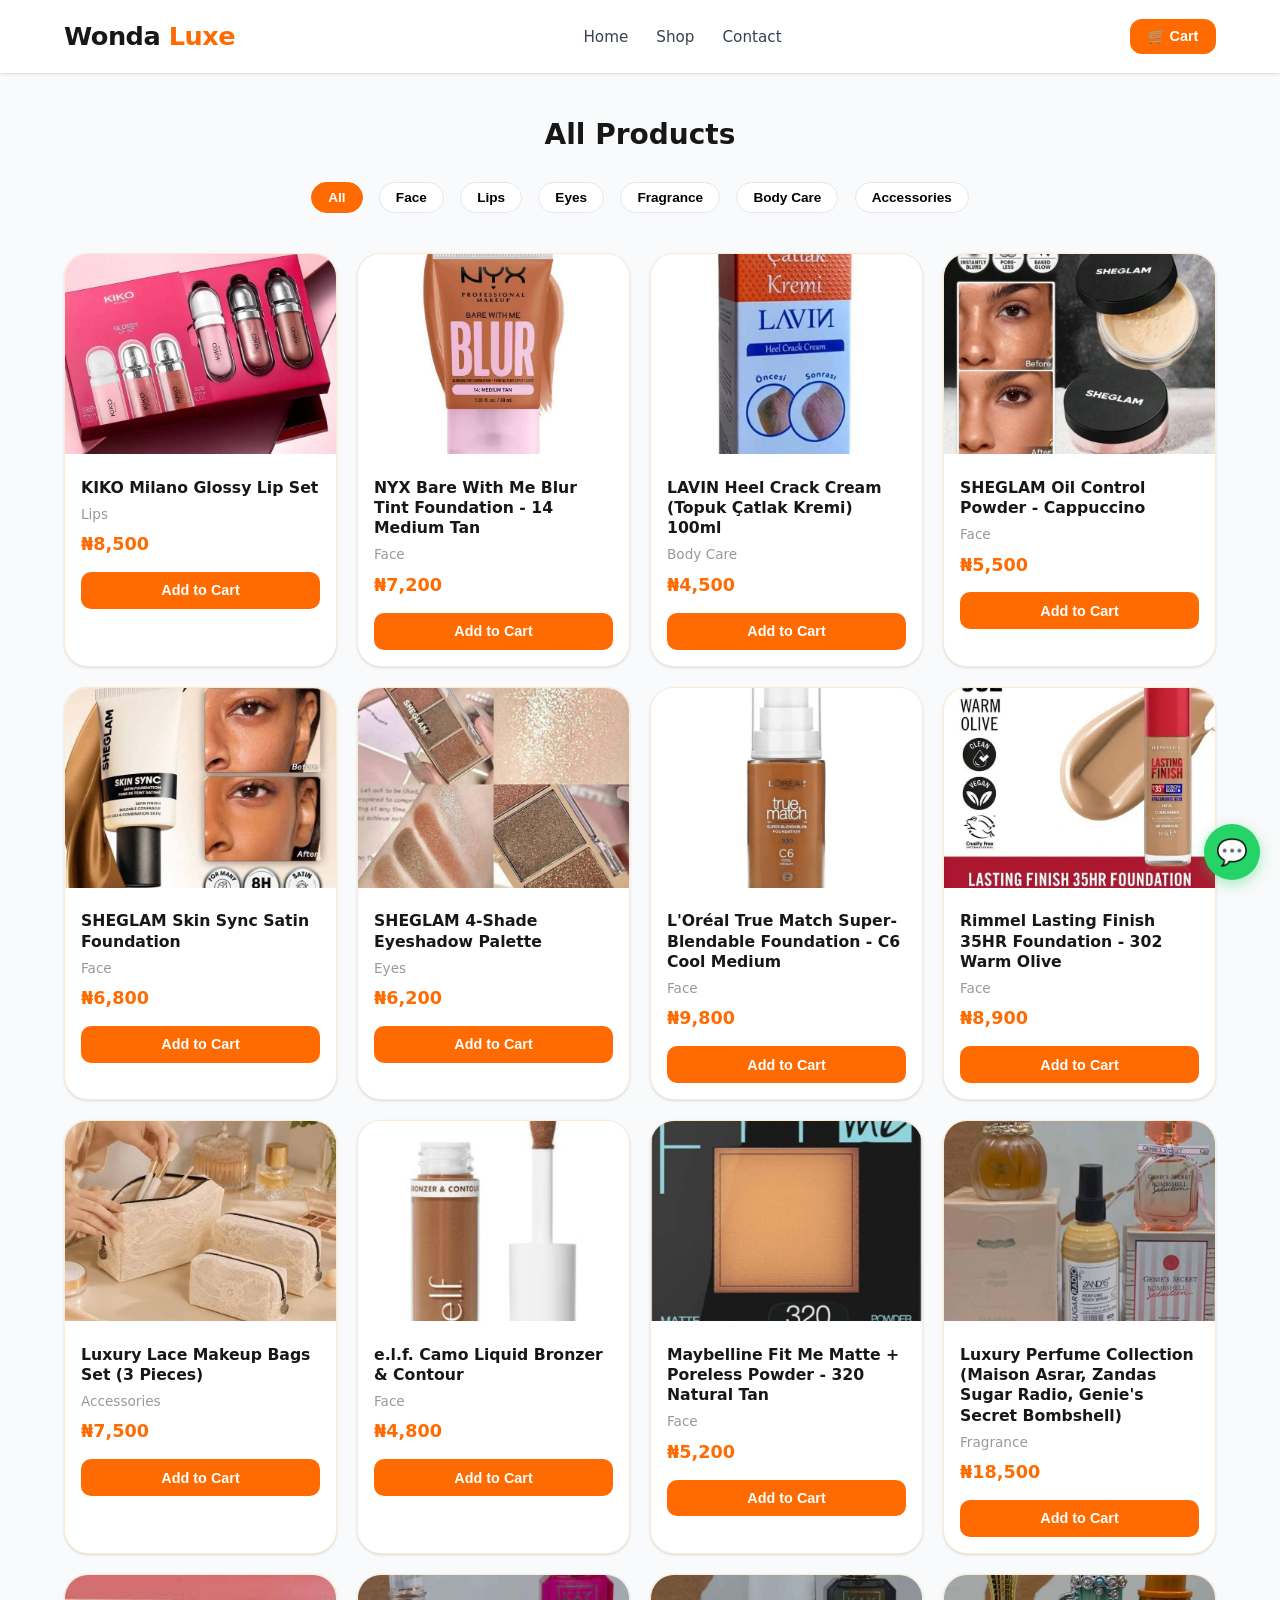
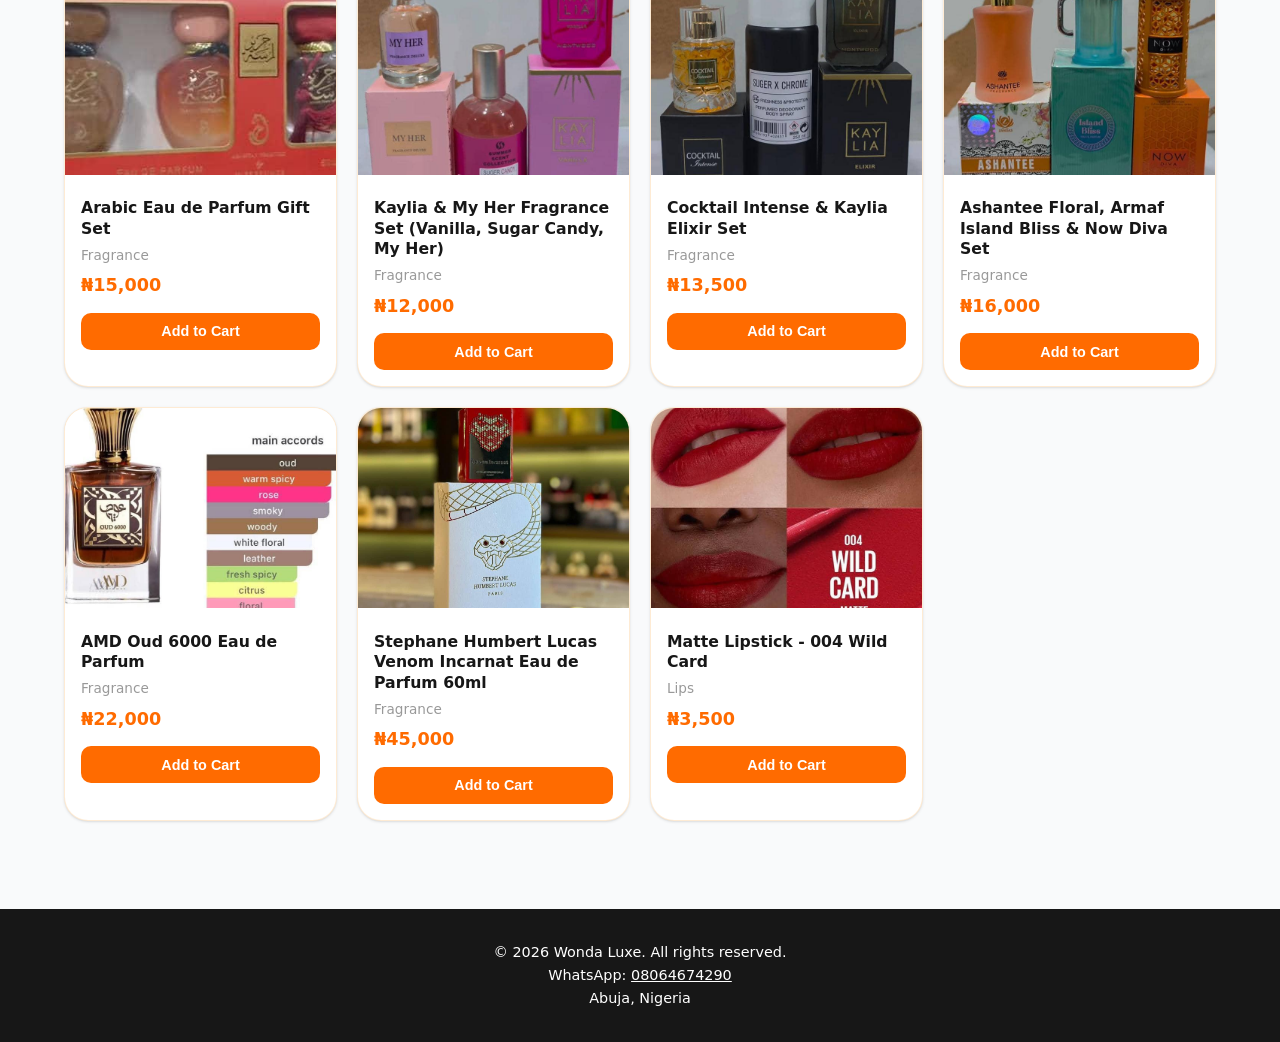
==== commit e82e3edd: "Add files via upload" ====
--- a/shop.html
+++ b/shop.html
@@ -4,20 +4,28 @@
   <meta charset="UTF-8">
   <meta name="viewport" content="width=device-width, initial-scale=1.0">
   <title>Shop | Wonda Luxe</title>
+  <meta name="description" content="Wonda Luxe – luxury cosmetics, skincare and fragrances in Abuja, Nigeria. Order easily via WhatsApp.">
+  <meta property="og:title" content="Wonda Luxe | Luxury Cosmetics &amp; Fragrances">
+  <meta property="og:description" content="Premium cosmetics, skincare and fragrances. Checkout via WhatsApp.">
+  <meta property="og:image" content="assets/images/571955.jpg">
+  <link rel="icon" href="data:image/svg+xml,%3Csvg xmlns='http://www.w3.org/2000/svg' viewBox='0 0 100 100'%3E%3Ctext y='.9em' font-size='90'%3E💄%3C/text%3E%3C/svg%3E">
+  <link rel="preconnect" href="https://fonts.googleapis.com">
+  <link rel="preconnect" href="https://fonts.gstatic.com" crossorigin>
+  <link rel="stylesheet" href="https://fonts.googleapis.com/css2?family=Inter:wght@400;500;600;700;800&display=swap">
   <link rel="stylesheet" href="assets/css/style.css">
 </head>
 <body>
   <header>
     <div class="navbar">
       <a href="index.html" class="logo">Wonda <span>Luxe</span></a>
-      <nav>
+      <nav aria-label="Main">
         <ul>
           <li><a href="index.html">Home</a></li>
           <li><a href="shop.html">Shop</a></li>
           <li><a href="index.html#contact">Contact</a></li>
         </ul>
       </nav>
-      <button class="cart-btn" onclick="openCart()">
+      <button type="button" class="cart-btn" onclick="openCart()" aria-label="Open cart">
         🛒 Cart <span class="cart-count">0</span>
       </button>
     </div>
@@ -25,90 +33,45 @@
 
   <section class="container">
     <h2 class="section-title">All Products</h2>
-    <div style="text-align:center; margin-bottom:2rem;">
-      <button onclick="filterProducts('all')" class="filter-btn active">All</button>
-      <button onclick="filterProducts('Face')" class="filter-btn">Face</button>
-      <button onclick="filterProducts('Lips')" class="filter-btn">Lips</button>
-      <button onclick="filterProducts('Eyes')" class="filter-btn">Eyes</button>
-      <button onclick="filterProducts('Fragrance')" class="filter-btn">Fragrance</button>
-      <button onclick="filterProducts('Body Care')" class="filter-btn">Body Care</button>
-      <button onclick="filterProducts('Accessories')" class="filter-btn">Accessories</button>
+    <div class="filters" id="filters">
+      <button type="button" class="filter-btn active" data-cat="all">All</button>
+      <button type="button" class="filter-btn" data-cat="Face">Face</button>
+      <button type="button" class="filter-btn" data-cat="Lips">Lips</button>
+      <button type="button" class="filter-btn" data-cat="Eyes">Eyes</button>
+      <button type="button" class="filter-btn" data-cat="Fragrance">Fragrance</button>
+      <button type="button" class="filter-btn" data-cat="Body Care">Body Care</button>
+      <button type="button" class="filter-btn" data-cat="Accessories">Accessories</button>
     </div>
     <div class="products-grid" id="products-grid"></div>
   </section>
 
   <footer>
     <p>&copy; 2026 Wonda Luxe. All rights reserved.</p>
-    <p>WhatsApp: 08064674290</p>
+    <p>WhatsApp: <a class="footer-link" href="tel:+2348064674290">08064674290</a></p>
+    <p>Abuja, Nigeria</p>
   </footer>
-
-  <a href="https://wa.me/2348064674290" class="whatsapp-float" target="_blank" title="Chat on WhatsApp">💬</a>
-
-  <!-- Product Modal -->
-  <div class="modal" id="product-modal">
-    <div class="modal-content">
-      <button class="close-modal" onclick="closeModal()">&times;</button>
-      <img id="modal-image" src="" alt="">
-      <h2 id="modal-name"></h2>
-      <p class="price" id="modal-price"></p>
-      <p id="modal-description" style="margin:1rem 0;"></p>
-      <h4>Ingredients</h4>
-      <div class="ingredients" id="modal-ingredients"></div>
-      <button class="btn-primary" id="modal-add-btn" style="margin-top:1.5rem; width:100%;">Add to Cart</button>
-    </div>
-  </div>
-
-  <!-- Cart Sidebar -->
-  <div class="cart-sidebar" id="cart-sidebar">
-    <div class="cart-header">
-      <h3>Your Cart</h3>
-      <button onclick="closeCart()" style="background:none; border:none; font-size:1.5rem; cursor:pointer;">&times;</button>
-    </div>
-    <div class="cart-items" id="cart-items"></div>
-    <div class="cart-footer">
-      <div class="cart-total">
-        <span>Total:</span>
-        <span id="cart-total">₦0</span>
-      </div>
-      <button class="whatsapp-checkout" onclick="checkoutWhatsApp()">
-        💬 Checkout via WhatsApp
-      </button>
-    </div>
-  </div>
-
   <script src="assets/js/products.js"></script>
   <script src="assets/js/main.js"></script>
   <script>
-    function renderProducts(filter = 'all') {
-      const grid = document.getElementById('products-grid');
-      grid.innerHTML = '';
-      const filtered = filter === 'all' ? products : products.filter(p => p.category === filter);
-      
-      filtered.forEach(p => {
-        const card = document.createElement('div');
-        card.className = 'product-card';
-        card.innerHTML = `
-          <img src="${p.image}" alt="${p.name}" onclick="showProductModal('${p.id}')">
-          <div class="product-info">
-            <h3 onclick="showProductModal('${p.id}')">${p.name}</h3>
-            <div style="color:#999; font-size:0.85rem; margin-bottom:0.3rem;">${p.category}</div>
-            <div class="price">${formatPrice(p.price)}</div>
-            <button class="add-to-cart" onclick="addToCart('${p.id}')">Add to Cart</button>
-          </div>
-        `;
-        grid.appendChild(card);
-      });
+    function filterProducts(cat) {
+      const list = cat === 'all' ? products : products.filter(p => p.category === cat);
+      renderProductGrid('products-grid', list, true);
     }
 
-    function filterProducts(cat) {
-      document.querySelectorAll('.filter-btn').forEach(btn => btn.classList.remove('active'));
-      event.target.classList.add('active');
-      renderProducts(cat);
+    function initPage() {
+      const filters = document.getElementById('filters');
+      filters.addEventListener('click', (e) => {
+        const btn = e.target.closest('.filter-btn');
+        if (!btn) return;
+        filters.querySelectorAll('.filter-btn').forEach(b => b.classList.remove('active'));
+        btn.classList.add('active');
+        filterProducts(btn.dataset.cat);
+        history.replaceState(null, '', btn.dataset.cat === 'all' ? 'shop.html' : '#' + encodeURIComponent(btn.dataset.cat));
+      });
+      const hash = decodeURIComponent(location.hash.slice(1));
+      const start = hash && document.querySelector(`.filter-btn[data-cat="${hash}"]`);
+      if (start) start.click(); else filterProducts('all');
     }
-
-    document.addEventListener('DOMContentLoaded', () => {
-      renderProducts();
-    });
   </script>
 </body>
 </html>
--- a/assets/css/style.css
+++ b/assets/css/style.css
@@ -1,5 +1,4 @@
 /* Wonda Luxe - Matched to dova.ng colour grading & setup */
-@import url('https://fonts.googleapis.com/css2?family=Inter:wght@400;500;600;700;800&display=swap');
 
 :root {
   --primary: #FF6B00;
@@ -24,7 +23,7 @@
 }
 
 body {
-  font-family: 'Inter', system-ui, -apple-system, sans-serif;
+  font-family: system-ui, -apple-system, sans-serif;
   background: var(--gray-50);
   color: var(--text);
   line-height: 1.6;
@@ -491,3 +490,52 @@
     height: 150px;
   }
 }
+
+/* ---------- Fixes & additions ---------- */
+.cart-count { display: none; }
+
+.overlay {
+  display: none;
+  position: fixed;
+  inset: 0;
+  background: rgba(0,0,0,0.45);
+  z-index: 1400;
+}
+.overlay.active { display: block; }
+.modal { z-index: 2000; background: transparent; }
+.modal.active { background: transparent; }
+
+.title-btn {
+  background: none;
+  border: none;
+  font: inherit;
+  color: inherit;
+  text-align: left;
+  cursor: pointer;
+  padding: 0;
+}
+.title-btn:hover { color: var(--primary); }
+.product-card img { cursor: pointer; }
+.product-card:focus-within { box-shadow: 0 0 0 2px var(--primary); }
+button:focus-visible, a:focus-visible { outline: 2px solid var(--primary); outline-offset: 2px; }
+
+.product-cat { color: #999; font-size: 0.85rem; margin-bottom: 0.3rem; }
+.modal-desc { margin: 1rem 0; }
+.modal-add { margin-top: 1.5rem; width: 100%; }
+.cart-empty { text-align: center; color: #999; padding: 2rem; grid-column: 1 / -1; }
+.cart-close { background: none; border: none; font-size: 1.5rem; cursor: pointer; }
+.remove-item { margin-left: auto; color: red; border: none !important; background: none !important; }
+.filters { text-align: center; margin-bottom: 2rem; }
+.filter-btn { margin-bottom: 0.5rem; }
+.footer-link { color: inherit; text-decoration: underline; }
+
+.toast {
+  position: fixed; bottom: 100px; left: 50%; transform: translateX(-50%);
+  background: #333; color: white; padding: 12px 24px; border-radius: 30px;
+  z-index: 9999; animation: fadeInOut 2s forwards;
+}
+@keyframes fadeInOut {
+  0% { opacity: 0; transform: translate(-50%, 10px); }
+  15%, 85% { opacity: 1; transform: translate(-50%, 0); }
+  100% { opacity: 0; transform: translate(-50%, 0); }
+}
